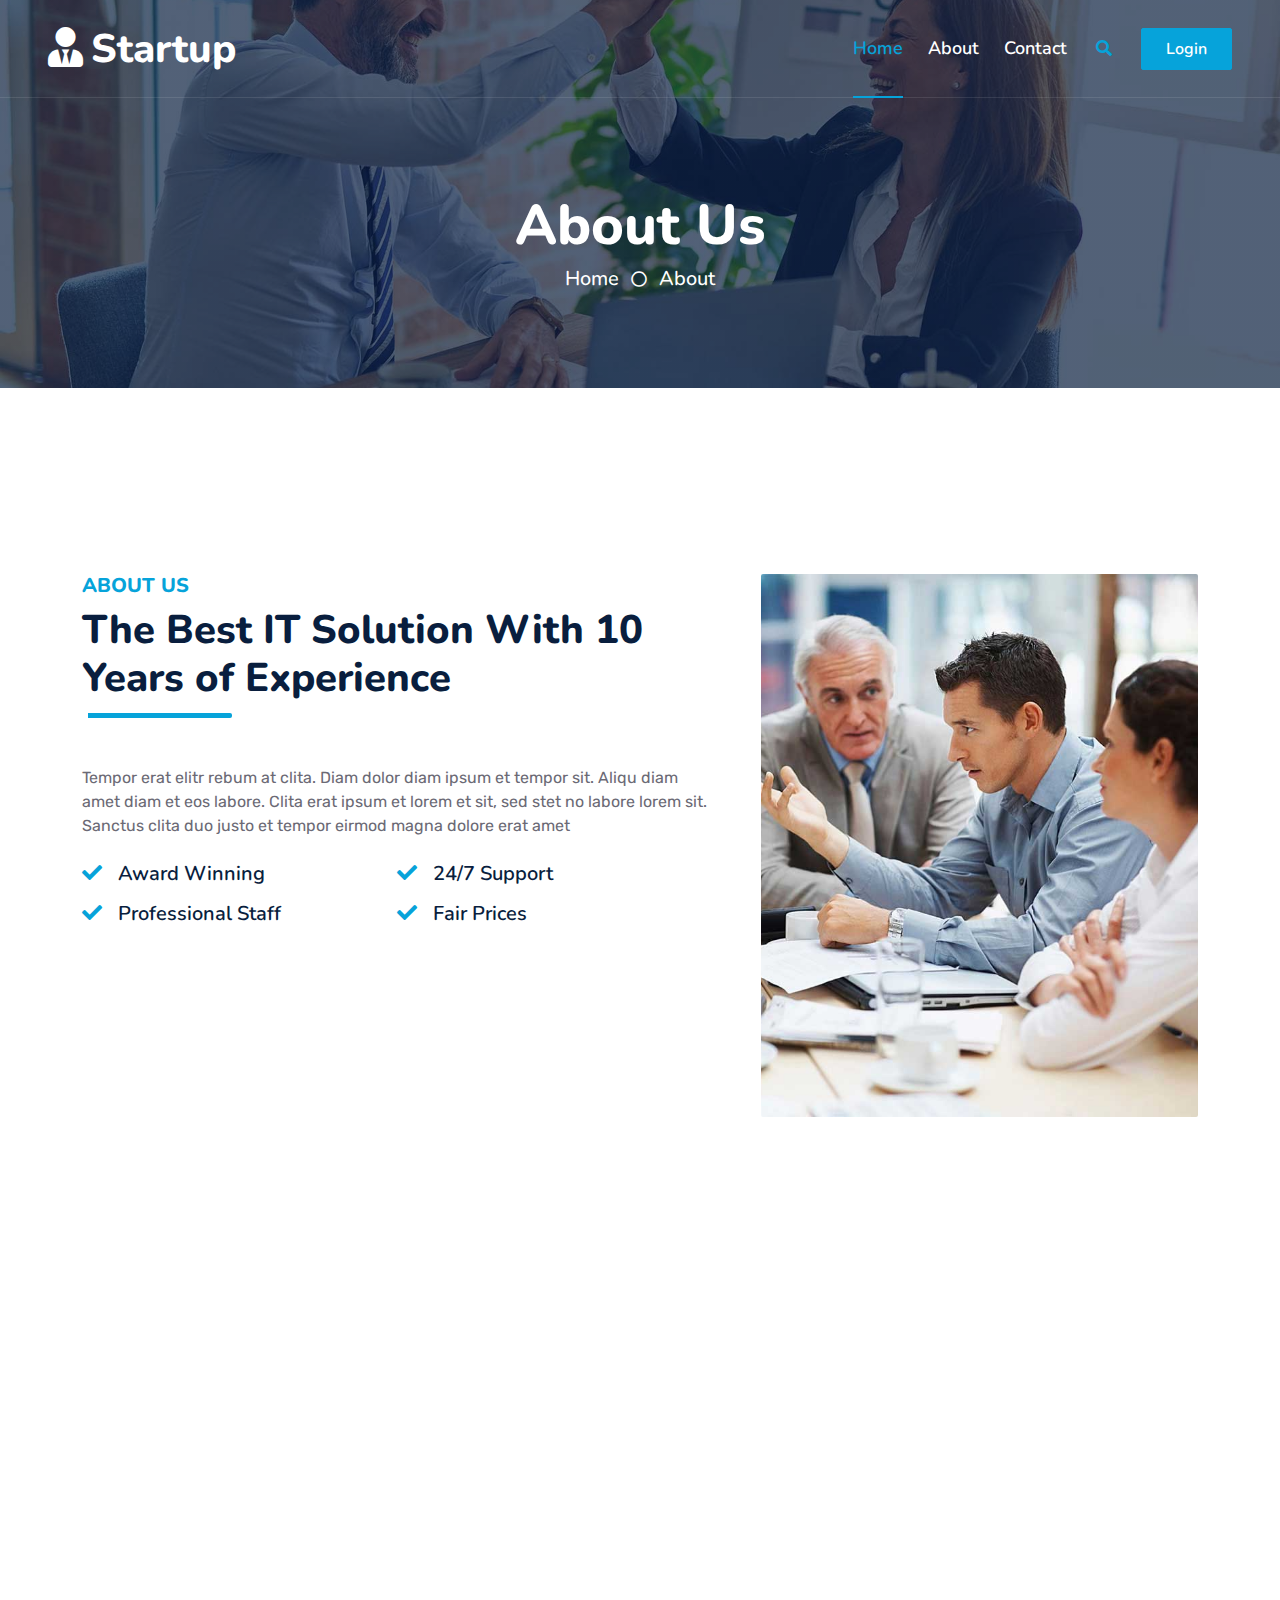
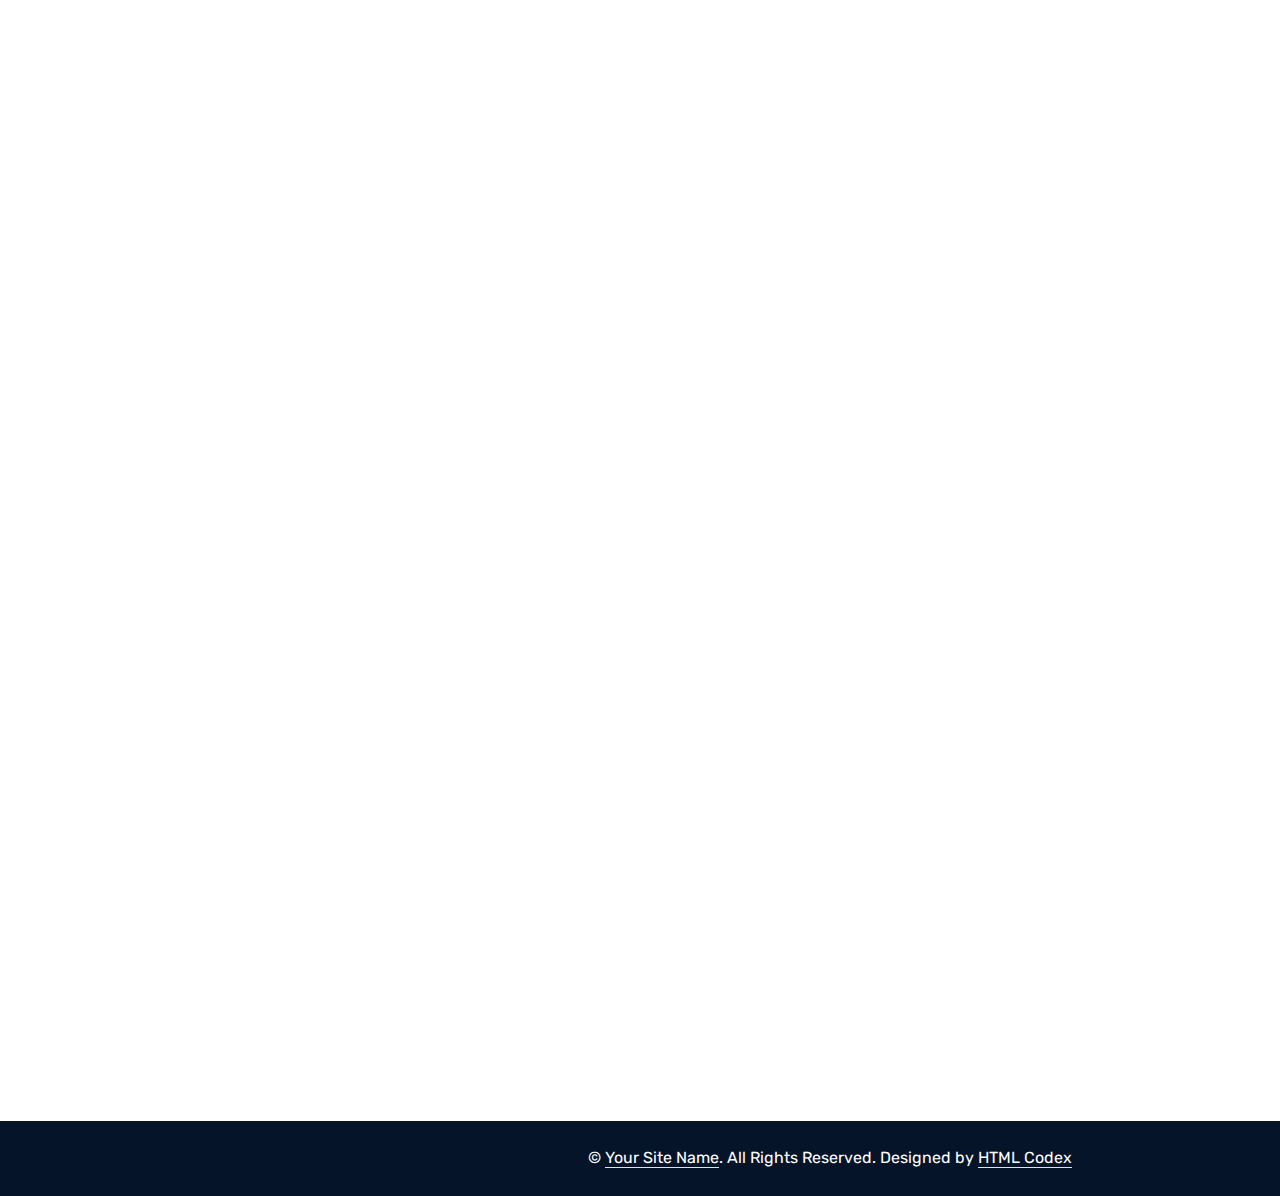
==== about.html @ fdba623f "Add files via upload" ====
<!DOCTYPE html>
<html lang="en">

<head>
    <meta charset="utf-8">
    <title>Startup - Startup Website Template</title>
    <meta content="width=device-width, initial-scale=1.0" name="viewport">
    <meta content="Free HTML Templates" name="keywords">
    <meta content="Free HTML Templates" name="description">

    <!-- Favicon -->
    <link href="img/favicon.ico" rel="icon">

    <!-- Google Web Fonts -->
    <link rel="preconnect" href="https://fonts.googleapis.com">
    <link rel="preconnect" href="https://fonts.gstatic.com" crossorigin>
    <link href="https://fonts.googleapis.com/css2?family=Nunito:wght@400;600;700;800&family=Rubik:wght@400;500;600;700&display=swap" rel="stylesheet">

    <!-- Icon Font Stylesheet -->
    <link href="https://cdnjs.cloudflare.com/ajax/libs/font-awesome/5.10.0/css/all.min.css" rel="stylesheet">
    <link href="https://cdn.jsdelivr.net/npm/bootstrap-icons@1.4.1/font/bootstrap-icons.css" rel="stylesheet">

    <!-- Libraries Stylesheet -->
    <link href="lib/owlcarousel/assets/owl.carousel.min.css" rel="stylesheet">
    <link href="lib/animate/animate.min.css" rel="stylesheet">

    <!-- Customized Bootstrap Stylesheet -->
    <link href="css/bootstrap.min.css" rel="stylesheet">

    <!-- Template Stylesheet -->
    <link href="css/style.css" rel="stylesheet">
</head>

<body>
    <!-- Spinner Start -->
    <div id="spinner" class="show bg-white position-fixed translate-middle w-100 vh-100 top-50 start-50 d-flex align-items-center justify-content-center">
        <div class="spinner"></div>
    </div>
    <!-- Spinner End -->


    <!-- Topbar Start -->

    <!-- Topbar End -->


    <!-- Navbar Start -->
    <div class="container-fluid position-relative p-0">
        <nav class="navbar navbar-expand-lg navbar-dark px-5 py-3 py-lg-0">
            <a href="index.html" class="navbar-brand p-0">
                <h1 class="m-0"><i class="fa fa-user-tie me-2"></i>Startup</h1>
            </a>
            <button class="navbar-toggler" type="button" data-bs-toggle="collapse" data-bs-target="#navbarCollapse">
                <span class="fa fa-bars"></span>
            </button>
            <div class="collapse navbar-collapse" id="navbarCollapse">
                <div class="navbar-nav ms-auto py-0">
                    <a href="index.html" class="nav-item nav-link active">Home</a>
                    <a href="about.html" class="nav-item nav-link">About</a>
                    <a href="contact.html" class="nav-item nav-link">Contact</a>
        
                </div>
                </div>
                <butaton type="button" class="btn text-primary ms-3" data-bs-toggle="modal" data-bs-target="#searchModal"><i class="fa fa-search"></i></butaton>
                <a href="login.html" class="btn btn-primary py-2 px-4 ms-3">Login</a>
            </div>
        </nav>

        <div class="container-fluid bg-primary py-5 bg-header" style="margin-bottom: 90px;">
            <div class="row py-5">
                <div class="col-12 pt-lg-5 mt-lg-5 text-center">
                    <h1 class="display-4 text-white animated zoomIn">About Us</h1>
                    <a href="" class="h5 text-white">Home</a>
                    <i class="far fa-circle text-white px-2"></i>
                    <a href="" class="h5 text-white">About</a>
                </div>
            </div>
        </div>
    </div>
    <!-- Navbar End -->


    <!-- Full Screen Search Start -->
    <div class="modal fade" id="searchModal" tabindex="-1">
        <div class="modal-dialog modal-fullscreen">
            <div class="modal-content" style="background: rgba(9, 30, 62, .7);">
                <div class="modal-header border-0">
                    <button type="button" class="btn bg-white btn-close" data-bs-dismiss="modal" aria-label="Close"></button>
                </div>
                <div class="modal-body d-flex align-items-center justify-content-center">
                    <div class="input-group" style="max-width: 600px;">
                        <input type="text" class="form-control bg-transparent border-primary p-3" placeholder="Type search keyword">
                        <button class="btn btn-primary px-4"><i class="bi bi-search"></i></button>
                    </div>
                </div>
            </div>
        </div>
    </div>
    <!-- Full Screen Search End -->


    <!-- About Start -->
    <div class="container-fluid py-5 wow fadeInUp" data-wow-delay="0.1s">
        <div class="container py-5">
            <div class="row g-5">
                <div class="col-lg-7">
                    <div class="section-title position-relative pb-3 mb-5">
                        <h5 class="fw-bold text-primary text-uppercase">About Us</h5>
                        <h1 class="mb-0">The Best IT Solution With 10 Years of Experience</h1>
                    </div>
                    <p class="mb-4">Tempor erat elitr rebum at clita. Diam dolor diam ipsum et tempor sit. Aliqu diam amet diam et eos labore. Clita erat ipsum et lorem et sit, sed stet no labore lorem sit. Sanctus clita duo justo et tempor eirmod magna dolore erat amet</p>
                    <div class="row g-0 mb-3">
                        <div class="col-sm-6 wow zoomIn" data-wow-delay="0.2s">
                            <h5 class="mb-3"><i class="fa fa-check text-primary me-3"></i>Award Winning</h5>
                            <h5 class="mb-3"><i class="fa fa-check text-primary me-3"></i>Professional Staff</h5>
                        </div>
                        <div class="col-sm-6 wow zoomIn" data-wow-delay="0.4s">
                            <h5 class="mb-3"><i class="fa fa-check text-primary me-3"></i>24/7 Support</h5>
                            <h5 class="mb-3"><i class="fa fa-check text-primary me-3"></i>Fair Prices</h5>
                        </div>
                    </div>
                    <div class="d-flex align-items-center mb-4 wow fadeIn" data-wow-delay="0.6s">
                        <div class="bg-primary d-flex align-items-center justify-content-center rounded" style="width: 60px; height: 60px;">
                            <i class="fa fa-phone-alt text-white"></i>
                        </div>
                        <div class="ps-4">
                            <h5 class="mb-2">Call to ask any question</h5>
                            <h4 class="text-primary mb-0">+012 345 6789</h4>
                        </div>
                    </div>
                    <a href="quote.html" class="btn btn-primary py-3 px-5 mt-3 wow zoomIn" data-wow-delay="0.9s">Request A Quote</a>
                </div>
                <div class="col-lg-5" style="min-height: 500px;">
                    <div class="position-relative h-100">
                        <img class="position-absolute w-100 h-100 rounded wow zoomIn" data-wow-delay="0.9s" src="img/about.jpg" style="object-fit: cover;">
                    </div>
                </div>
            </div>
        </div>
    </div>
    <!-- About End -->


    <!-- Team Start -->
    <div class="container-fluid py-5 wow fadeInUp" data-wow-delay="0.1s">
        <div class="container py-5">
            <div class="section-title text-center position-relative pb-3 mb-5 mx-auto" style="max-width: 600px;">
                <h5 class="fw-bold text-primary text-uppercase">Team Members</h5>
                <h1 class="mb-0">Professional Stuffs Ready to Help Your Business</h1>
            </div>
            <div class="row g-5">
                <div class="col-lg-4 wow slideInUp" data-wow-delay="0.3s">
                    <div class="team-item bg-light rounded overflow-hidden">
                        <div class="team-img position-relative overflow-hidden">
                            <img class="img-fluid w-100" src="img/team-1.jpg" alt="">
                            <div class="team-social">
                                <a class="btn btn-lg btn-primary btn-lg-square rounded" href=""><i class="fab fa-twitter fw-normal"></i></a>
                                <a class="btn btn-lg btn-primary btn-lg-square rounded" href=""><i class="fab fa-facebook-f fw-normal"></i></a>
                                <a class="btn btn-lg btn-primary btn-lg-square rounded" href=""><i class="fab fa-instagram fw-normal"></i></a>
                                <a class="btn btn-lg btn-primary btn-lg-square rounded" href=""><i class="fab fa-linkedin-in fw-normal"></i></a>
                            </div>
                        </div>
                        <div class="text-center py-4">
                            <h4 class="text-primary">Full Name</h4>
                            <p class="text-uppercase m-0">Designation</p>
                        </div>
                    </div>
                </div>
                <div class="col-lg-4 wow slideInUp" data-wow-delay="0.6s">
                    <div class="team-item bg-light rounded overflow-hidden">
                        <div class="team-img position-relative overflow-hidden">
                            <img class="img-fluid w-100" src="img/team-2.jpg" alt="">
                            <div class="team-social">
                                <a class="btn btn-lg btn-primary btn-lg-square rounded" href=""><i class="fab fa-twitter fw-normal"></i></a>
                                <a class="btn btn-lg btn-primary btn-lg-square rounded" href=""><i class="fab fa-facebook-f fw-normal"></i></a>
                                <a class="btn btn-lg btn-primary btn-lg-square rounded" href=""><i class="fab fa-instagram fw-normal"></i></a>
                                <a class="btn btn-lg btn-primary btn-lg-square rounded" href=""><i class="fab fa-linkedin-in fw-normal"></i></a>
                            </div>
                        </div>
                        <div class="text-center py-4">
                            <h4 class="text-primary">Full Name</h4>
                            <p class="text-uppercase m-0">Designation</p>
                        </div>
                    </div>
                </div>
                <div class="col-lg-4 wow slideInUp" data-wow-delay="0.9s">
                    <div class="team-item bg-light rounded overflow-hidden">
                        <div class="team-img position-relative overflow-hidden">
                            <img class="img-fluid w-100" src="img/team-3.jpg" alt="">
                            <div class="team-social">
                                <a class="btn btn-lg btn-primary btn-lg-square rounded" href=""><i class="fab fa-twitter fw-normal"></i></a>
                                <a class="btn btn-lg btn-primary btn-lg-square rounded" href=""><i class="fab fa-facebook-f fw-normal"></i></a>
                                <a class="btn btn-lg btn-primary btn-lg-square rounded" href=""><i class="fab fa-instagram fw-normal"></i></a>
                                <a class="btn btn-lg btn-primary btn-lg-square rounded" href=""><i class="fab fa-linkedin-in fw-normal"></i></a>
                            </div>
                        </div>
                        <div class="text-center py-4">
                            <h4 class="text-primary">Full Name</h4>
                            <p class="text-uppercase m-0">Designation</p>
                        </div>
                    </div>
                </div>
            </div>
        </div>
    </div>
    <!-- Team End -->


    <!-- Vendor Start -->
    <div class="container-fluid py-5 wow fadeInUp" data-wow-delay="0.1s">
        <div class="container py-5 mb-5">
            <div class="bg-white">
                <div class="owl-carousel vendor-carousel">
                    <img src="img/vendor-1.jpg" alt="">
                    <img src="img/vendor-2.jpg" alt="">
                    <img src="img/vendor-3.jpg" alt="">
                    <img src="img/vendor-4.jpg" alt="">
                    <img src="img/vendor-5.jpg" alt="">
                    <img src="img/vendor-6.jpg" alt="">
                    <img src="img/vendor-7.jpg" alt="">
                    <img src="img/vendor-8.jpg" alt="">
                    <img src="img/vendor-9.jpg" alt="">
                </div>
            </div>
        </div>
    </div>
    <!-- Vendor End -->
    

    <!-- Footer Start -->
    <div class="container-fluid bg-dark text-light mt-5 wow fadeInUp" data-wow-delay="0.1s">
        <div class="container">
            <div class="row gx-5">
                <div class="col-lg-4 col-md-6 footer-about">
                    <div class="d-flex flex-column align-items-center justify-content-center text-center h-100 bg-primary p-4">
                        <a href="index.html" class="navbar-brand">
                            <h1 class="m-0 text-white"><i class="fa fa-user-tie me-2"></i>Startup</h1>
                        </a>
                        <p class="mt-3 mb-4">Lorem diam sit erat dolor elitr et, diam lorem justo amet clita stet eos sit. Elitr dolor duo lorem, elitr clita ipsum sea. Diam amet erat lorem stet eos. Diam amet et kasd eos duo.</p>
                        <form action="">
                            <div class="input-group">
                                <input type="text" class="form-control border-white p-3" placeholder="Your Email">
                                <button class="btn btn-dark">Sign Up</button>
                            </div>
                        </form>
                    </div>
                </div>
                <div class="col-lg-8 col-md-6">
                    <div class="row gx-5">
                        <div class="col-lg-4 col-md-12 pt-5 mb-5">
                            <div class="section-title section-title-sm position-relative pb-3 mb-4">
                                <h3 class="text-light mb-0">Get In Touch</h3>
                            </div>
                            <div class="d-flex mb-2">
                                <i class="bi bi-geo-alt text-primary me-2"></i>
                                <p class="mb-0">123 Street, New York, USA</p>
                            </div>
                            <div class="d-flex mb-2">
                                <i class="bi bi-envelope-open text-primary me-2"></i>
                                <p class="mb-0">info@example.com</p>
                            </div>
                            <div class="d-flex mb-2">
                                <i class="bi bi-telephone text-primary me-2"></i>
                                <p class="mb-0">+012 345 67890</p>
                            </div>
                            <div class="d-flex mt-4">
                                <a class="btn btn-primary btn-square me-2" href="#"><i class="fab fa-twitter fw-normal"></i></a>
                                <a class="btn btn-primary btn-square me-2" href="#"><i class="fab fa-facebook-f fw-normal"></i></a>
                                <a class="btn btn-primary btn-square me-2" href="#"><i class="fab fa-linkedin-in fw-normal"></i></a>
                                <a class="btn btn-primary btn-square" href="#"><i class="fab fa-instagram fw-normal"></i></a>
                            </div>
                        </div>
                        <div class="col-lg-4 col-md-12 pt-0 pt-lg-5 mb-5">
                            <div class="section-title section-title-sm position-relative pb-3 mb-4">
                                <h3 class="text-light mb-0">Quick Links</h3>
                            </div>
                            <div class="link-animated d-flex flex-column justify-content-start">
                                <a class="text-light mb-2" href="#"><i class="bi bi-arrow-right text-primary me-2"></i>Home</a>
                                <a class="text-light mb-2" href="#"><i class="bi bi-arrow-right text-primary me-2"></i>About Us</a>
                                <a class="text-light mb-2" href="#"><i class="bi bi-arrow-right text-primary me-2"></i>Our Services</a>
                                <a class="text-light mb-2" href="#"><i class="bi bi-arrow-right text-primary me-2"></i>Meet The Team</a>
                                <a class="text-light mb-2" href="#"><i class="bi bi-arrow-right text-primary me-2"></i>Latest Blog</a>
                                <a class="text-light" href="#"><i class="bi bi-arrow-right text-primary me-2"></i>Contact Us</a>
                            </div>
                        </div>
                        <div class="col-lg-4 col-md-12 pt-0 pt-lg-5 mb-5">
                            <div class="section-title section-title-sm position-relative pb-3 mb-4">
                                <h3 class="text-light mb-0">Popular Links</h3>
                            </div>
                            <div class="link-animated d-flex flex-column justify-content-start">
                                <a class="text-light mb-2" href="#"><i class="bi bi-arrow-right text-primary me-2"></i>Home</a>
                                <a class="text-light mb-2" href="#"><i class="bi bi-arrow-right text-primary me-2"></i>About Us</a>
                                <a class="text-light mb-2" href="#"><i class="bi bi-arrow-right text-primary me-2"></i>Our Services</a>
                                <a class="text-light mb-2" href="#"><i class="bi bi-arrow-right text-primary me-2"></i>Meet The Team</a>
                                <a class="text-light mb-2" href="#"><i class="bi bi-arrow-right text-primary me-2"></i>Latest Blog</a>
                                <a class="text-light" href="#"><i class="bi bi-arrow-right text-primary me-2"></i>Contact Us</a>
                            </div>
                        </div>
                    </div>
                </div>
            </div>
        </div>
    </div>
    <div class="container-fluid text-white" style="background: #061429;">
        <div class="container text-center">
            <div class="row justify-content-end">
                <div class="col-lg-8 col-md-6">
                    <div class="d-flex align-items-center justify-content-center" style="height: 75px;">
                        <p class="mb-0">&copy; <a class="text-white border-bottom" href="#">Your Site Name</a>. All Rights Reserved. 
						
						<!--/*** This template is free as long as you keep the footer author’s credit link/attribution link/backlink. If you'd like to use the template without the footer author’s credit link/attribution link/backlink, you can purchase the Credit Removal License from "https://htmlcodex.com/credit-removal". Thank you for your support. ***/-->
						Designed by <a class="text-white border-bottom" href="https://htmlcodex.com">HTML Codex</a></p>
                    </div>
                </div>
            </div>
        </div>
    </div>
    <!-- Footer End -->


    <!-- Back to Top -->
    <a href="#" class="btn btn-lg btn-primary btn-lg-square rounded back-to-top"><i class="bi bi-arrow-up"></i></a>


    <!-- JavaScript Libraries -->
    <script src="https://code.jquery.com/jquery-3.4.1.min.js"></script>
    <script src="https://cdn.jsdelivr.net/npm/bootstrap@5.0.0/dist/js/bootstrap.bundle.min.js"></script>
    <script src="lib/wow/wow.min.js"></script>
    <script src="lib/easing/easing.min.js"></script>
    <script src="lib/waypoints/waypoints.min.js"></script>
    <script src="lib/counterup/counterup.min.js"></script>
    <script src="lib/owlcarousel/owl.carousel.min.js"></script>

    <!-- Template Javascript -->
    <script src="js/main.js"></script>
</body>

</html>
---- css/style.css ----
/********** Template CSS **********/
:root {
    --primary: #06A3DA;
    --secondary: #34AD54;
    --light: #EEF9FF;
    --dark: #091E3E;
}


/*** Spinner ***/
.spinner {
    width: 40px;
    height: 40px;
    background: var(--primary);
    margin: 100px auto;
    -webkit-animation: sk-rotateplane 1.2s infinite ease-in-out;
    animation: sk-rotateplane 1.2s infinite ease-in-out;
}

@-webkit-keyframes sk-rotateplane {
    0% {
        -webkit-transform: perspective(120px)
    }
    50% {
        -webkit-transform: perspective(120px) rotateY(180deg)
    }
    100% {
        -webkit-transform: perspective(120px) rotateY(180deg) rotateX(180deg)
    }
}

@keyframes sk-rotateplane {
    0% {
        transform: perspective(120px) rotateX(0deg) rotateY(0deg);
        -webkit-transform: perspective(120px) rotateX(0deg) rotateY(0deg)
    }
    50% {
        transform: perspective(120px) rotateX(-180.1deg) rotateY(0deg);
        -webkit-transform: perspective(120px) rotateX(-180.1deg) rotateY(0deg)
    }
    100% {
        transform: perspective(120px) rotateX(-180deg) rotateY(-179.9deg);
        -webkit-transform: perspective(120px) rotateX(-180deg) rotateY(-179.9deg);
    }
}

#spinner {
    opacity: 0;
    visibility: hidden;
    transition: opacity .5s ease-out, visibility 0s linear .5s;
    z-index: 99999;
}

#spinner.show {
    transition: opacity .5s ease-out, visibility 0s linear 0s;
    visibility: visible;
    opacity: 1;
}


/*** Heading ***/
h1,
h2,
.fw-bold {
    font-weight: 800 !important;
}

h3,
h4,
.fw-semi-bold {
    font-weight: 700 !important;
}

h5,
h6,
.fw-medium {
    font-weight: 600 !important;
}


/*** Button ***/
.btn {
    font-family: 'Nunito', sans-serif;
    font-weight: 600;
    transition: .5s;
}

.btn-primary,
.btn-secondary {
    color: #FFFFFF;
    box-shadow: inset 0 0 0 50px transparent;
}

.btn-primary:hover {
    box-shadow: inset 0 0 0 0 var(--primary);
}

.btn-secondary:hover {
    box-shadow: inset 0 0 0 0 var(--secondary);
}

.btn-square {
    width: 36px;
    height: 36px;
}

.btn-sm-square {
    width: 30px;
    height: 30px;
}

.btn-lg-square {
    width: 48px;
    height: 48px;
}

.btn-square,
.btn-sm-square,
.btn-lg-square {
    padding-left: 0;
    padding-right: 0;
    text-align: center;
}


/*** Navbar ***/
.navbar-dark .navbar-nav .nav-link {
    font-family: 'Nunito', sans-serif;
    position: relative;
    margin-left: 25px;
    padding: 35px 0;
    color: #FFFFFF;
    font-size: 18px;
    font-weight: 600;
    outline: none;
    transition: .5s;
}

.sticky-top.navbar-dark .navbar-nav .nav-link {
    padding: 20px 0;
    color: var(--dark);
}

.navbar-dark .navbar-nav .nav-link:hover,
.navbar-dark .navbar-nav .nav-link.active {
    color: var(--primary);
}

.navbar-dark .navbar-brand h1 {
    color: #FFFFFF;
}

.navbar-dark .navbar-toggler {
    color: var(--primary) !important;
    border-color: var(--primary) !important;
}

@media (max-width: 991.98px) {
    .sticky-top.navbar-dark {
        position: relative;
        background: #FFFFFF;
    }

    .navbar-dark .navbar-nav .nav-link,
    .navbar-dark .navbar-nav .nav-link.show,
    .sticky-top.navbar-dark .navbar-nav .nav-link {
        padding: 10px 0;
        color: var(--dark);
    }

    .navbar-dark .navbar-brand h1 {
        color: var(--primary);
    }
}

@media (min-width: 992px) {
    .navbar-dark {
        position: absolute;
        width: 100%;
        top: 0;
        left: 0;
        border-bottom: 1px solid rgba(256, 256, 256, .1);
        z-index: 999;
    }
    
    .sticky-top.navbar-dark {
        position: fixed;
        background: #FFFFFF;
    }

    .navbar-dark .navbar-nav .nav-link::before {
        position: absolute;
        content: "";
        width: 0;
        height: 2px;
        bottom: -1px;
        left: 50%;
        background: var(--primary);
        transition: .5s;
    }

    .navbar-dark .navbar-nav .nav-link:hover::before,
    .navbar-dark .navbar-nav .nav-link.active::before {
        width: 100%;
        left: 0;
    }

    .navbar-dark .navbar-nav .nav-link.nav-contact::before {
        display: none;
    }

    .sticky-top.navbar-dark .navbar-brand h1 {
        color: var(--primary);
    }
}


/*** Carousel ***/
.carousel-caption {
    top: 0;
    left: 0;
    right: 0;
    bottom: 0;
    background: rgba(9, 30, 62, .7);
    z-index: 1;
}

@media (max-width: 576px) {
    .carousel-caption h5 {
        font-size: 14px;
        font-weight: 500 !important;
    }

    .carousel-caption h1 {
        font-size: 30px;
        font-weight: 600 !important;
    }
}

.carousel-control-prev,
.carousel-control-next {
    width: 10%;
}

.carousel-control-prev-icon,
.carousel-control-next-icon {
    width: 3rem;
    height: 3rem;
}


/*** Section Title ***/
.section-title::before {
    position: absolute;
    content: "";
    width: 150px;
    height: 5px;
    left: 0;
    bottom: 0;
    background: var(--primary);
    border-radius: 2px;
}

.section-title.text-center::before {
    left: 50%;
    margin-left: -75px;
}

.section-title.section-title-sm::before {
    width: 90px;
    height: 3px;
}

.section-title::after {
    position: absolute;
    content: "";
    width: 6px;
    height: 5px;
    bottom: 0px;
    background: #FFFFFF;
    -webkit-animation: section-title-run 5s infinite linear;
    animation: section-title-run 5s infinite linear;
}

.section-title.section-title-sm::after {
    width: 4px;
    height: 3px;
}

.section-title.text-center::after {
    -webkit-animation: section-title-run-center 5s infinite linear;
    animation: section-title-run-center 5s infinite linear;
}

.section-title.section-title-sm::after {
    -webkit-animation: section-title-run-sm 5s infinite linear;
    animation: section-title-run-sm 5s infinite linear;
}

@-webkit-keyframes section-title-run {
    0% {left: 0; } 50% { left : 145px; } 100% { left: 0; }
}

@-webkit-keyframes section-title-run-center {
    0% { left: 50%; margin-left: -75px; } 50% { left : 50%; margin-left: 45px; } 100% { left: 50%; margin-left: -75px; }
}

@-webkit-keyframes section-title-run-sm {
    0% {left: 0; } 50% { left : 85px; } 100% { left: 0; }
}


/*** Service ***/
.service-item {
    position: relative;
    height: 300px;
    padding: 0 30px;
    transition: .5s;
}

.service-item .service-icon {
    margin-bottom: 30px;
    width: 60px;
    height: 60px;
    display: flex;
    align-items: center;
    justify-content: center;
    background: var(--primary);
    border-radius: 2px;
    transform: rotate(-45deg);
}

.service-item .service-icon i {
    transform: rotate(45deg);
}

.service-item a.btn {
    position: absolute;
    width: 60px;
    bottom: -48px;
    left: 50%;
    margin-left: -30px;
    opacity: 0;
}

.service-item:hover a.btn {
    bottom: -24px;
    opacity: 1;
}


/*** Testimonial ***/
.testimonial-carousel .owl-dots {
    margin-top: 15px;
    display: flex;
    align-items: flex-end;
    justify-content: center;
}

.testimonial-carousel .owl-dot {
    position: relative;
    display: inline-block;
    margin: 0 5px;
    width: 15px;
    height: 15px;
    background: #DDDDDD;
    border-radius: 2px;
    transition: .5s;
}

.testimonial-carousel .owl-dot.active {
    width: 30px;
    background: var(--primary);
}

.testimonial-carousel .owl-item.center {
    position: relative;
    z-index: 1;
}

.testimonial-carousel .owl-item .testimonial-item {
    transition: .5s;
}

.testimonial-carousel .owl-item.center .testimonial-item {
    background: #FFFFFF !important;
    box-shadow: 0 0 30px #DDDDDD;
}


/*** Team ***/
.team-item {
    transition: .5s;
}

.team-social {
    position: absolute;
    width: 100%;
    height: 100%;
    top: 0;
    left: 0;
    display: flex;
    align-items: center;
    justify-content: center;
    transition: .5s;
}

.team-social a.btn {
    position: relative;
    margin: 0 3px;
    margin-top: 100px;
    opacity: 0;
}

.team-item:hover {
    box-shadow: 0 0 30px #DDDDDD;
}

.team-item:hover .team-social {
    background: rgba(9, 30, 62, .7);
}

.team-item:hover .team-social a.btn:first-child {
    opacity: 1;
    margin-top: 0;
    transition: .3s 0s;
}

.team-item:hover .team-social a.btn:nth-child(2) {
    opacity: 1;
    margin-top: 0;
    transition: .3s .05s;
}

.team-item:hover .team-social a.btn:nth-child(3) {
    opacity: 1;
    margin-top: 0;
    transition: .3s .1s;
}

.team-item:hover .team-social a.btn:nth-child(4) {
    opacity: 1;
    margin-top: 0;
    transition: .3s .15s;
}

.team-item .team-img img,
.blog-item .blog-img img  {
    transition: .5s;
}

.team-item:hover .team-img img,
.blog-item:hover .blog-img img {
    transform: scale(1.15);
}


/*** Miscellaneous ***/
@media (min-width: 991.98px) {
    .facts {
        position: relative;
        margin-top: -75px;
        z-index: 1;
    }
}

.back-to-top {
    position: fixed;
    display: none;
    right: 45px;
    bottom: 45px;
    z-index: 99;
}

.bg-header {
    background: linear-gradient(rgba(9, 30, 62, .7), rgba(9, 30, 62, .7)), url(../img/carousel-1.jpg) center center no-repeat;
    background-size: cover;
}

.link-animated a {
    transition: .5s;
}

.link-animated a:hover {
    padding-left: 10px;
}

@media (min-width: 767.98px) {
    .footer-about {
        margin-bottom: -75px;
    }
}
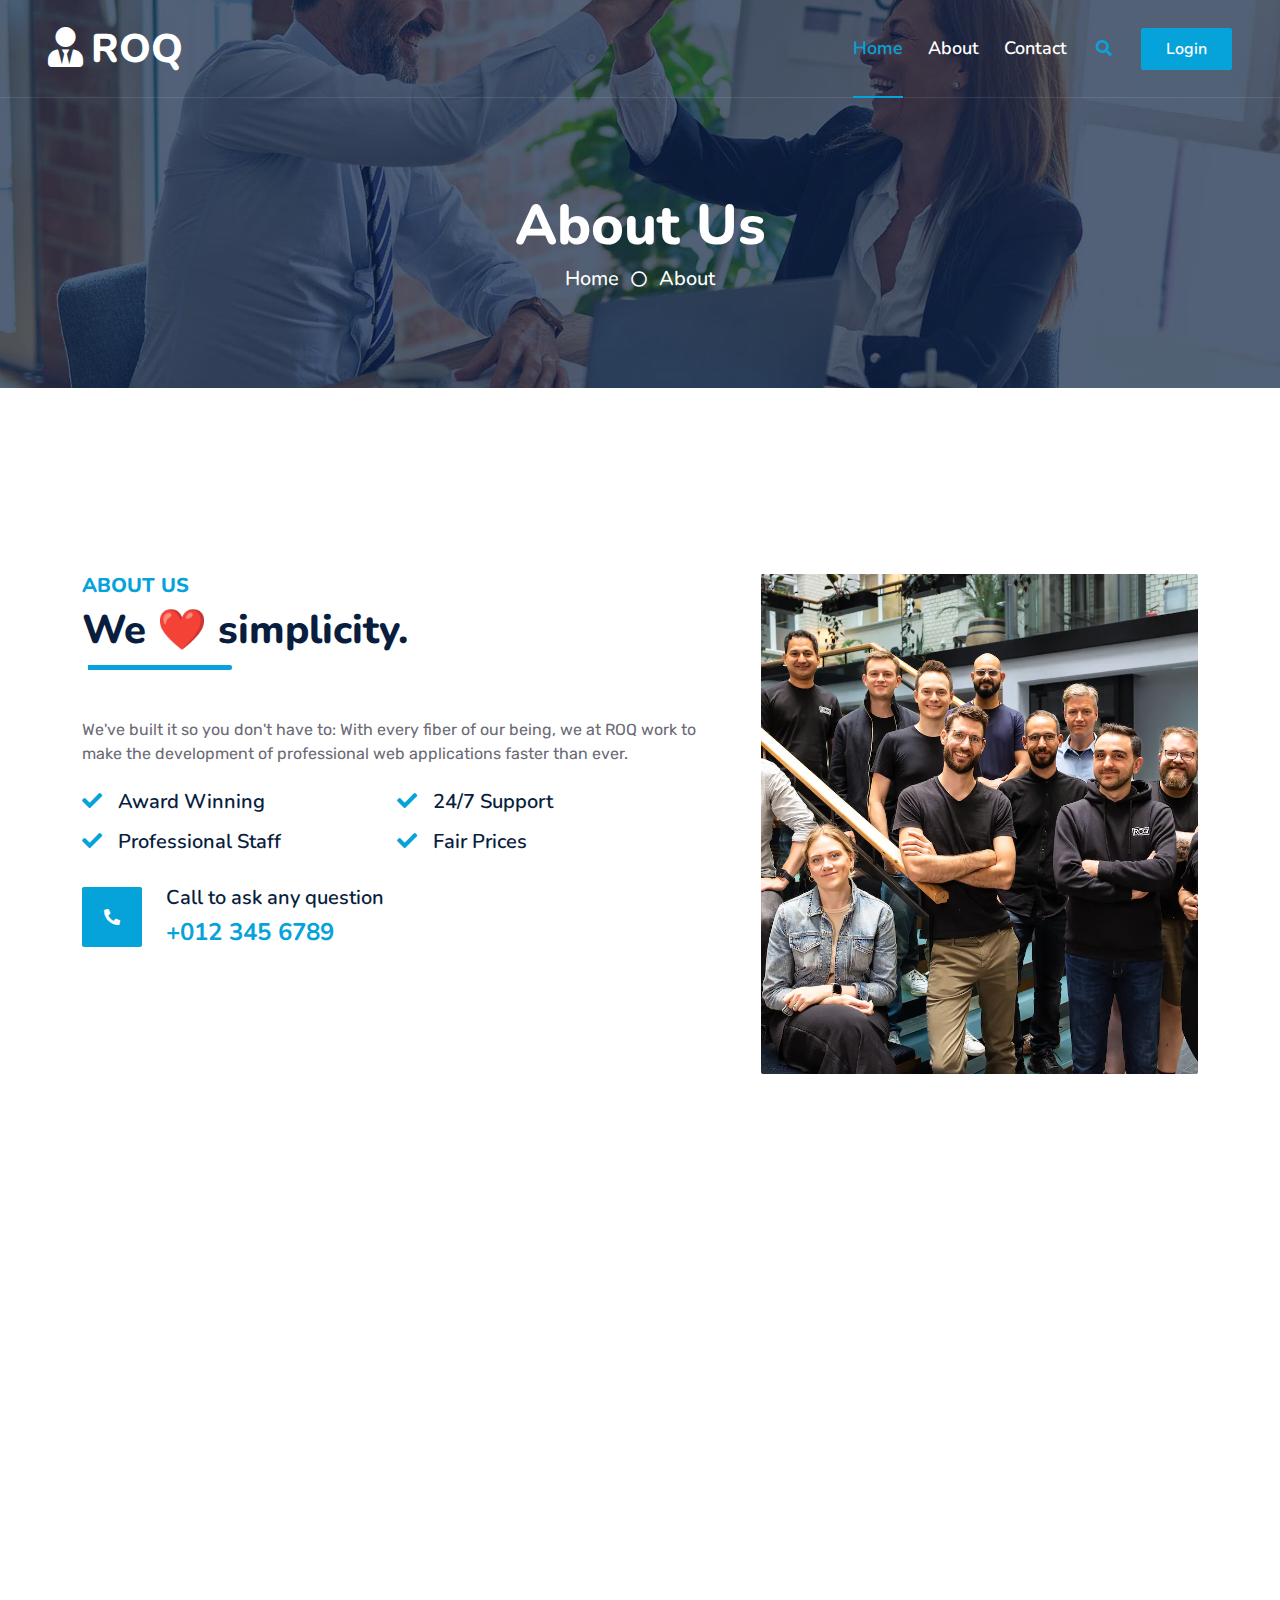
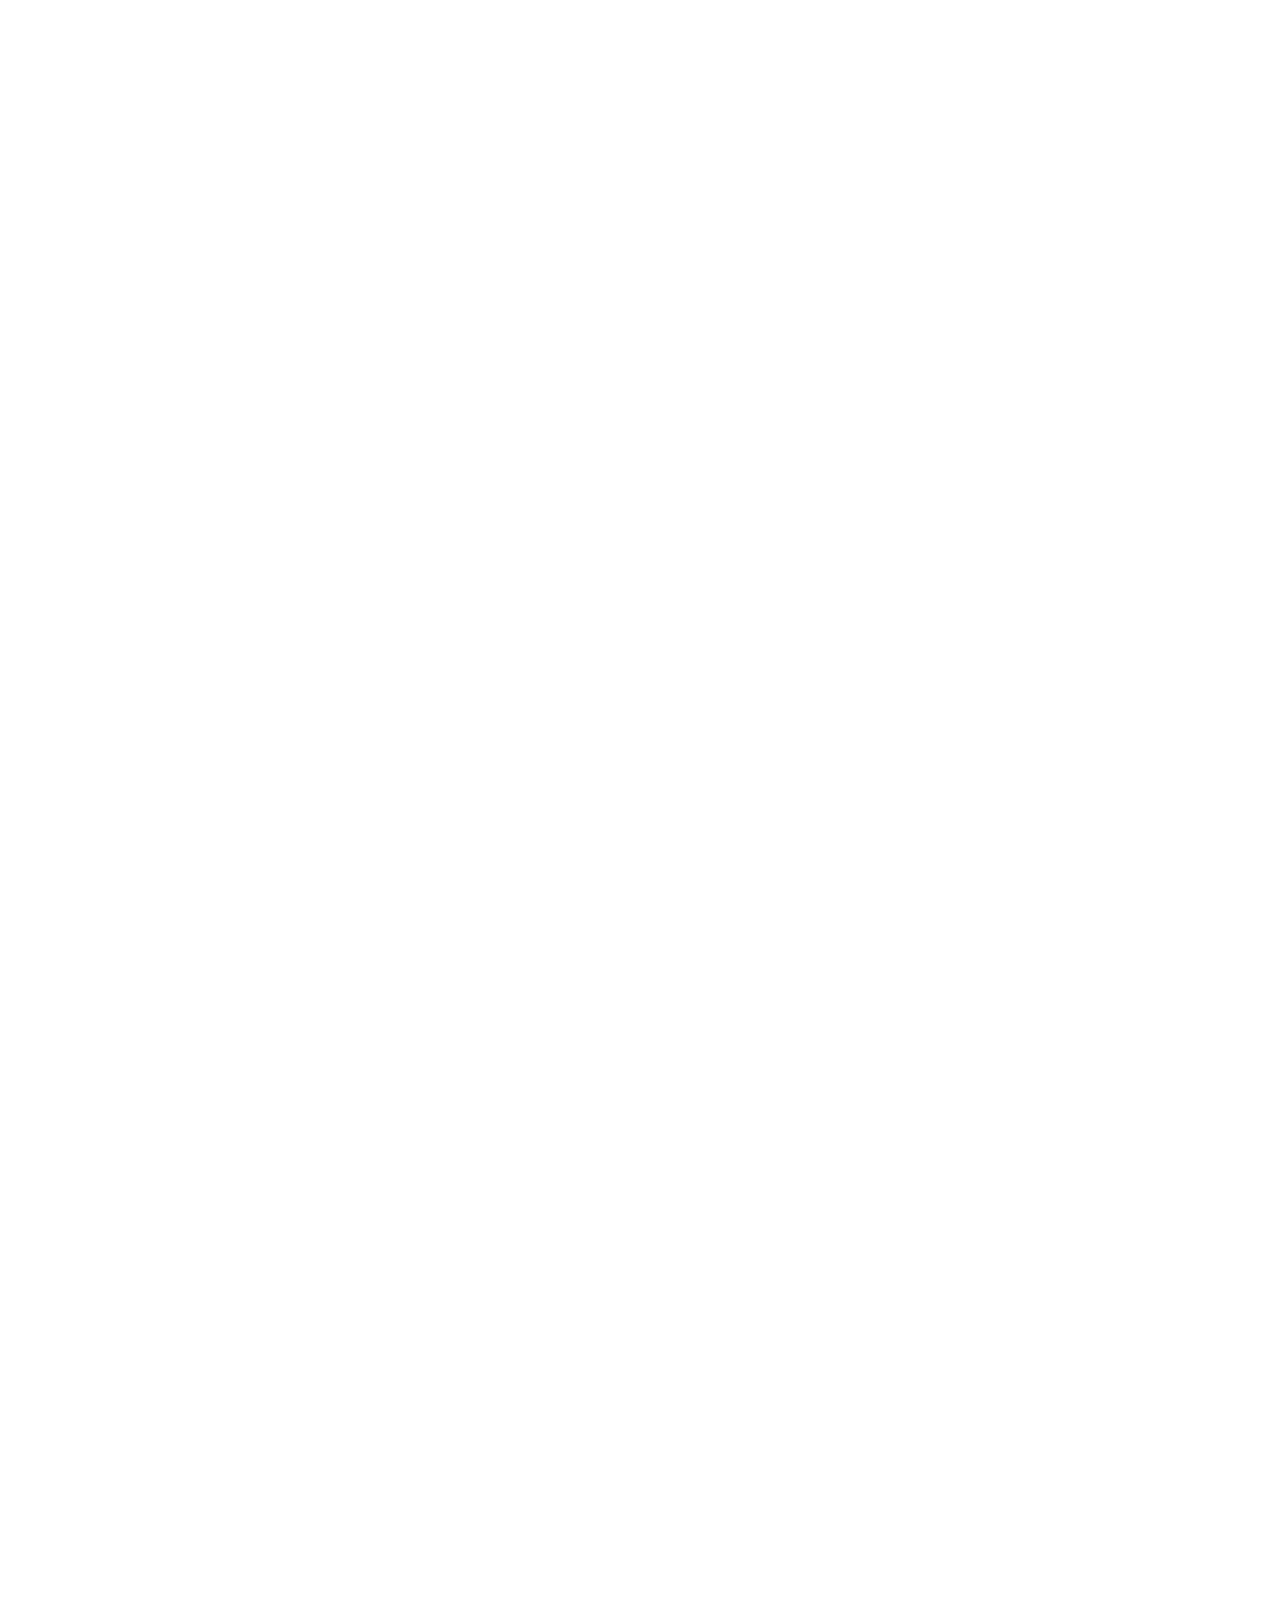
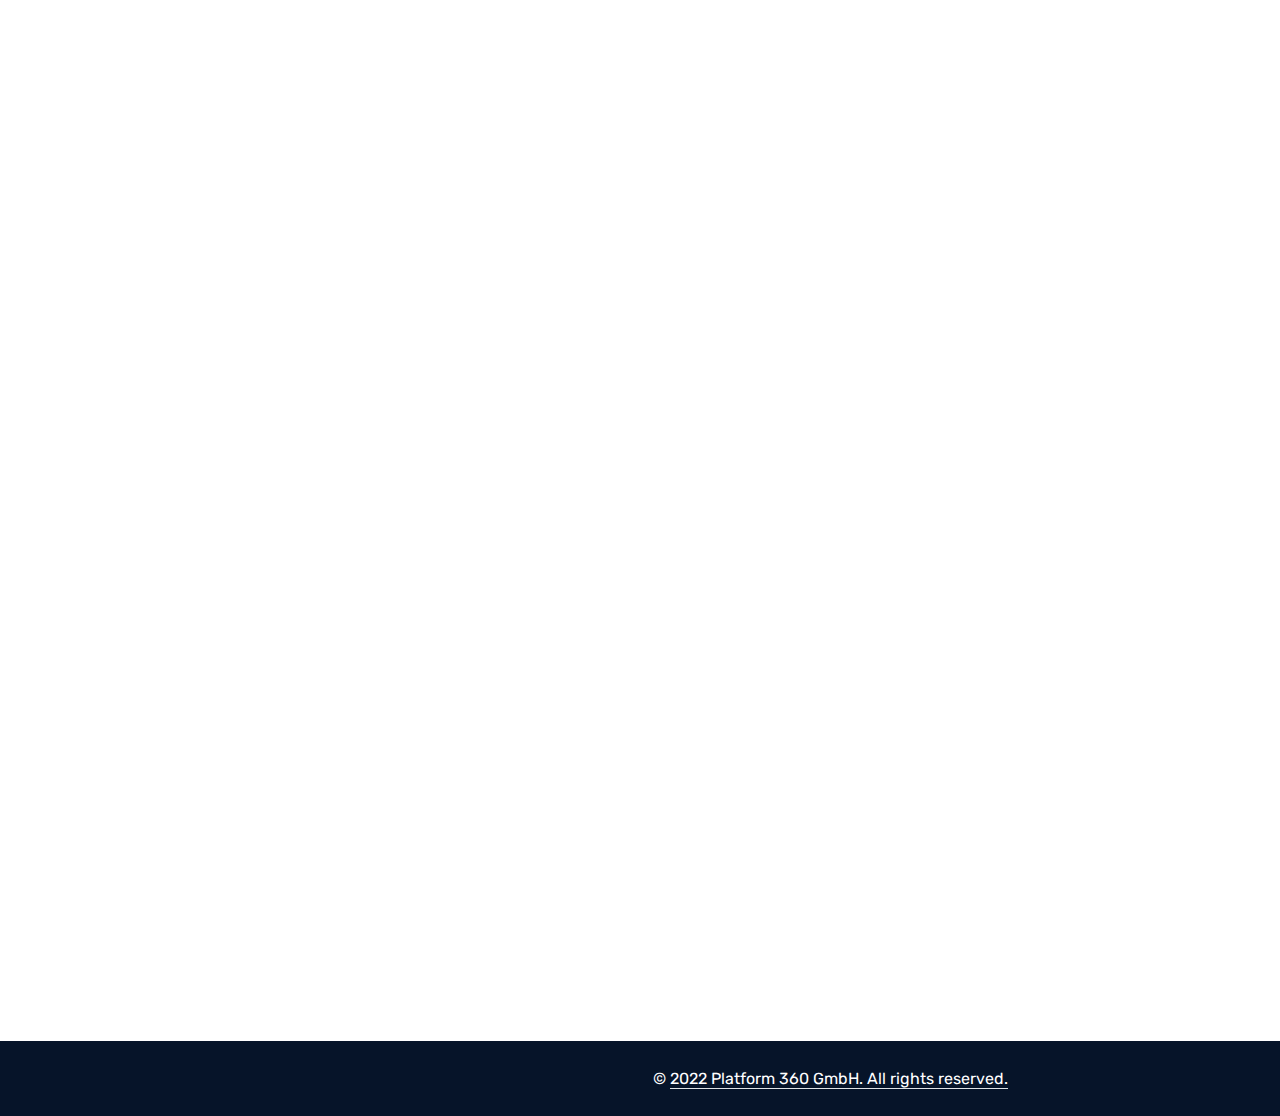
==== commit e0398d8c: "feat: New site" ====
--- a/about.html
+++ b/about.html
@@ -3,7 +3,7 @@
 
 <head>
     <meta charset="utf-8">
-    <title>Startup - Startup Website Template</title>
+    <title>ROQ</title>
     <meta content="width=device-width, initial-scale=1.0" name="viewport">
     <meta content="Free HTML Templates" name="keywords">
     <meta content="Free HTML Templates" name="description">
@@ -48,7 +48,7 @@
     <div class="container-fluid position-relative p-0">
         <nav class="navbar navbar-expand-lg navbar-dark px-5 py-3 py-lg-0">
             <a href="index.html" class="navbar-brand p-0">
-                <h1 class="m-0"><i class="fa fa-user-tie me-2"></i>Startup</h1>
+                <h1 class="m-0"><i class="fa fa-user-tie me-2"></i>ROQ</h1>
             </a>
             <button class="navbar-toggler" type="button" data-bs-toggle="collapse" data-bs-target="#navbarCollapse">
                 <span class="fa fa-bars"></span>
@@ -106,9 +106,9 @@
                 <div class="col-lg-7">
                     <div class="section-title position-relative pb-3 mb-5">
                         <h5 class="fw-bold text-primary text-uppercase">About Us</h5>
-                        <h1 class="mb-0">The Best IT Solution With 10 Years of Experience</h1>
-                    </div>
-                    <p class="mb-4">Tempor erat elitr rebum at clita. Diam dolor diam ipsum et tempor sit. Aliqu diam amet diam et eos labore. Clita erat ipsum et lorem et sit, sed stet no labore lorem sit. Sanctus clita duo justo et tempor eirmod magna dolore erat amet</p>
+                        <h1 class="mb-0">We ❤️ simplicity.</h1>
+                    </div>
+                    <p class="mb-4">We've built it so you don't have to: With every fiber of our being, we at ROQ work to make the development of professional web applications faster than ever.</p>
                     <div class="row g-0 mb-3">
                         <div class="col-sm-6 wow zoomIn" data-wow-delay="0.2s">
                             <h5 class="mb-3"><i class="fa fa-check text-primary me-3"></i>Award Winning</h5>
@@ -128,31 +128,56 @@
                             <h4 class="text-primary mb-0">+012 345 6789</h4>
                         </div>
                     </div>
-                    <a href="quote.html" class="btn btn-primary py-3 px-5 mt-3 wow zoomIn" data-wow-delay="0.9s">Request A Quote</a>
+                    <a href="#" class="btn btn-primary py-3 px-5 mt-3 wow zoomIn" data-wow-delay="0.9s">Request A Quote</a>
                 </div>
                 <div class="col-lg-5" style="min-height: 500px;">
                     <div class="position-relative h-100">
-                        <img class="position-absolute w-100 h-100 rounded wow zoomIn" data-wow-delay="0.9s" src="img/about.jpg" style="object-fit: cover;">
+                        <img class="position-absolute w-100 h-100 rounded wow zoomIn" data-wow-delay="0.9s" src="img/abtimg1.webp" style="object-fit: cover;">
                     </div>
                 </div>
             </div>
         </div>
     </div>
     <!-- About End -->
-
-
+     
+    <div class="container-fluid py-5 wow fadeInUp" data-wow-delay="0.1s">
+        <div class="container py-5">
+
+            <div class="row g-5">
+                <div class="col-lg-5" style="min-height: 500px;">
+                    <div class="position-relative h-100">
+                        <img class="position-absolute w-100 h-100 rounded wow zoomIn" data-wow-delay="0.9s" src="img/abtimg2.webp" style="object-fit: cover;">
+                    </div>
+                </div>
+                <div class="col-lg-7">
+                    <div class="section-title position-relative pb-3 mb-5">
+                        <h1 class="mb-0">ROQ is the solution that we were missing ourselves</h1>
+                    </div>
+                    <p class="mb-4">As a developer, you intuitively want to build everything yourself. However, once you see how complex and apparently easy things can be, you want to use existing functionality whenever possible.
+
+                        ROQ enables you to deliver incredible SaaS app by providing the features you will surely need. You can use our features within hours – with depth and quality you would not be able to built yourself.
+                        
+                        Facilitating the work of fellow engineers is what drives us!
+                        
+                        Fabian Wesner, Co-Founder ROQ Technology</p>
+            
+                </div>
+                
+            </div>
+        </div>
+    </div>
+ 
     <!-- Team Start -->
     <div class="container-fluid py-5 wow fadeInUp" data-wow-delay="0.1s">
         <div class="container py-5">
             <div class="section-title text-center position-relative pb-3 mb-5 mx-auto" style="max-width: 600px;">
-                <h5 class="fw-bold text-primary text-uppercase">Team Members</h5>
-                <h1 class="mb-0">Professional Stuffs Ready to Help Your Business</h1>
+                <h1 class="mb-0">On the mission to improve the work of fellow developers 🤘</h1>
             </div>
             <div class="row g-5">
                 <div class="col-lg-4 wow slideInUp" data-wow-delay="0.3s">
                     <div class="team-item bg-light rounded overflow-hidden">
                         <div class="team-img position-relative overflow-hidden">
-                            <img class="img-fluid w-100" src="img/team-1.jpg" alt="">
+                            <img class="img-fluid w-100" src="img/team1.webp" alt="">
                             <div class="team-social">
                                 <a class="btn btn-lg btn-primary btn-lg-square rounded" href=""><i class="fab fa-twitter fw-normal"></i></a>
                                 <a class="btn btn-lg btn-primary btn-lg-square rounded" href=""><i class="fab fa-facebook-f fw-normal"></i></a>
@@ -169,7 +194,7 @@
                 <div class="col-lg-4 wow slideInUp" data-wow-delay="0.6s">
                     <div class="team-item bg-light rounded overflow-hidden">
                         <div class="team-img position-relative overflow-hidden">
-                            <img class="img-fluid w-100" src="img/team-2.jpg" alt="">
+                            <img class="img-fluid w-100" src="img/team2.webp" alt="">
                             <div class="team-social">
                                 <a class="btn btn-lg btn-primary btn-lg-square rounded" href=""><i class="fab fa-twitter fw-normal"></i></a>
                                 <a class="btn btn-lg btn-primary btn-lg-square rounded" href=""><i class="fab fa-facebook-f fw-normal"></i></a>
@@ -186,7 +211,59 @@
                 <div class="col-lg-4 wow slideInUp" data-wow-delay="0.9s">
                     <div class="team-item bg-light rounded overflow-hidden">
                         <div class="team-img position-relative overflow-hidden">
-                            <img class="img-fluid w-100" src="img/team-3.jpg" alt="">
+                            <img class="img-fluid w-100" src="img/team3.webp" alt="">
+                            <div class="team-social">
+                                <a class="btn btn-lg btn-primary btn-lg-square rounded" href=""><i class="fab fa-twitter fw-normal"></i></a>
+                                <a class="btn btn-lg btn-primary btn-lg-square rounded" href=""><i class="fab fa-facebook-f fw-normal"></i></a>
+                                <a class="btn btn-lg btn-primary btn-lg-square rounded" href=""><i class="fab fa-instagram fw-normal"></i></a>
+                                <a class="btn btn-lg btn-primary btn-lg-square rounded" href=""><i class="fab fa-linkedin-in fw-normal"></i></a>
+                            </div>
+                        </div>
+                        <div class="text-center py-4">
+                            <h4 class="text-primary">Full Name</h4>
+                            <p class="text-uppercase m-0">Designation</p>
+                        </div>
+                    </div>
+                </div>
+
+                <div class="col-lg-4 wow slideInUp" data-wow-delay="0.9s">
+                    <div class="team-item bg-light rounded overflow-hidden">
+                        <div class="team-img position-relative overflow-hidden">
+                            <img class="img-fluid w-100" src="img/team4.webp" alt="">
+                            <div class="team-social">
+                                <a class="btn btn-lg btn-primary btn-lg-square rounded" href=""><i class="fab fa-twitter fw-normal"></i></a>
+                                <a class="btn btn-lg btn-primary btn-lg-square rounded" href=""><i class="fab fa-facebook-f fw-normal"></i></a>
+                                <a class="btn btn-lg btn-primary btn-lg-square rounded" href=""><i class="fab fa-instagram fw-normal"></i></a>
+                                <a class="btn btn-lg btn-primary btn-lg-square rounded" href=""><i class="fab fa-linkedin-in fw-normal"></i></a>
+                            </div>
+                        </div>
+                        <div class="text-center py-4">
+                            <h4 class="text-primary">Full Name</h4>
+                            <p class="text-uppercase m-0">Designation</p>
+                        </div>
+                    </div>
+                </div>
+                <div class="col-lg-4 wow slideInUp" data-wow-delay="0.9s">
+                    <div class="team-item bg-light rounded overflow-hidden">
+                        <div class="team-img position-relative overflow-hidden">
+                            <img class="img-fluid w-100" src="img/team1.webp" alt="">
+                            <div class="team-social">
+                                <a class="btn btn-lg btn-primary btn-lg-square rounded" href=""><i class="fab fa-twitter fw-normal"></i></a>
+                                <a class="btn btn-lg btn-primary btn-lg-square rounded" href=""><i class="fab fa-facebook-f fw-normal"></i></a>
+                                <a class="btn btn-lg btn-primary btn-lg-square rounded" href=""><i class="fab fa-instagram fw-normal"></i></a>
+                                <a class="btn btn-lg btn-primary btn-lg-square rounded" href=""><i class="fab fa-linkedin-in fw-normal"></i></a>
+                            </div>
+                        </div>
+                        <div class="text-center py-4">
+                            <h4 class="text-primary">Full Name</h4>
+                            <p class="text-uppercase m-0">Designation</p>
+                        </div>
+                    </div>
+                </div>
+                <div class="col-lg-4 wow slideInUp" data-wow-delay="0.9s">
+                    <div class="team-item bg-light rounded overflow-hidden">
+                        <div class="team-img position-relative overflow-hidden">
+                            <img class="img-fluid w-100" src="img/team2.webp" alt="">
                             <div class="team-social">
                                 <a class="btn btn-lg btn-primary btn-lg-square rounded" href=""><i class="fab fa-twitter fw-normal"></i></a>
                                 <a class="btn btn-lg btn-primary btn-lg-square rounded" href=""><i class="fab fa-facebook-f fw-normal"></i></a>
@@ -208,18 +285,25 @@
 
     <!-- Vendor Start -->
     <div class="container-fluid py-5 wow fadeInUp" data-wow-delay="0.1s">
-        <div class="container py-5 mb-5">
-            <div class="bg-white">
-                <div class="owl-carousel vendor-carousel">
-                    <img src="img/vendor-1.jpg" alt="">
-                    <img src="img/vendor-2.jpg" alt="">
-                    <img src="img/vendor-3.jpg" alt="">
-                    <img src="img/vendor-4.jpg" alt="">
-                    <img src="img/vendor-5.jpg" alt="">
-                    <img src="img/vendor-6.jpg" alt="">
-                    <img src="img/vendor-7.jpg" alt="">
-                    <img src="img/vendor-8.jpg" alt="">
-                    <img src="img/vendor-9.jpg" alt="">
+        <div class="container py-5">
+            <div class="row g-5">
+                <div class="col-lg-7">
+                    <div class="section-title position-relative pb-3 mb-5">
+                        <h5 class="fw-bold text-primary text-uppercase">Meet the founders</h5>
+                        <p class="mb-0">ROQ was founded in 2020 by Tim Niemeier and Fabian Wesner, two experienced CTOs and the remaining team joined shortly thereafter.
+
+                            Tim left his CTO position at Rocket Internet and Global Founders Capital to start ROQ. Earlier in his career, Tim was a freelancing CTO delivering large-scale IT innovation projects for startups and enterprises. Also, he was a frequent consultant to VCs and PEs for tech due diligences. Earlier he launched two tech startups in Berlin, both with a sucessful exit.
+                            
+                            Fabian co-founded and built the tech side of Spryker Systems, one of the leading commerce solutions in the market. Earlier, he was CTO at Rocket Internet and Project A.</p>
+                    </div>
+            
+    
+                   
+                </div>
+                <div class="col-lg-5" style="min-height: 500px;">
+                    <div class="position-relative h-100">
+                        <img class="position-absolute w-100 h-100 rounded wow zoomIn" data-wow-delay="0.9s" src="img/abtimg3.webp" style="object-fit: cover;">
+                    </div>
                 </div>
             </div>
         </div>
@@ -234,7 +318,7 @@
                 <div class="col-lg-4 col-md-6 footer-about">
                     <div class="d-flex flex-column align-items-center justify-content-center text-center h-100 bg-primary p-4">
                         <a href="index.html" class="navbar-brand">
-                            <h1 class="m-0 text-white"><i class="fa fa-user-tie me-2"></i>Startup</h1>
+                            <h1 class="m-0 text-white"><i class="fa fa-user-tie me-2"></i>ROQ</h1>
                         </a>
                         <p class="mt-3 mb-4">Lorem diam sit erat dolor elitr et, diam lorem justo amet clita stet eos sit. Elitr dolor duo lorem, elitr clita ipsum sea. Diam amet erat lorem stet eos. Diam amet et kasd eos duo.</p>
                         <form action="">
@@ -275,25 +359,9 @@
                                 <h3 class="text-light mb-0">Quick Links</h3>
                             </div>
                             <div class="link-animated d-flex flex-column justify-content-start">
-                                <a class="text-light mb-2" href="#"><i class="bi bi-arrow-right text-primary me-2"></i>Home</a>
-                                <a class="text-light mb-2" href="#"><i class="bi bi-arrow-right text-primary me-2"></i>About Us</a>
-                                <a class="text-light mb-2" href="#"><i class="bi bi-arrow-right text-primary me-2"></i>Our Services</a>
-                                <a class="text-light mb-2" href="#"><i class="bi bi-arrow-right text-primary me-2"></i>Meet The Team</a>
-                                <a class="text-light mb-2" href="#"><i class="bi bi-arrow-right text-primary me-2"></i>Latest Blog</a>
-                                <a class="text-light" href="#"><i class="bi bi-arrow-right text-primary me-2"></i>Contact Us</a>
-                            </div>
-                        </div>
-                        <div class="col-lg-4 col-md-12 pt-0 pt-lg-5 mb-5">
-                            <div class="section-title section-title-sm position-relative pb-3 mb-4">
-                                <h3 class="text-light mb-0">Popular Links</h3>
-                            </div>
-                            <div class="link-animated d-flex flex-column justify-content-start">
-                                <a class="text-light mb-2" href="#"><i class="bi bi-arrow-right text-primary me-2"></i>Home</a>
-                                <a class="text-light mb-2" href="#"><i class="bi bi-arrow-right text-primary me-2"></i>About Us</a>
-                                <a class="text-light mb-2" href="#"><i class="bi bi-arrow-right text-primary me-2"></i>Our Services</a>
-                                <a class="text-light mb-2" href="#"><i class="bi bi-arrow-right text-primary me-2"></i>Meet The Team</a>
-                                <a class="text-light mb-2" href="#"><i class="bi bi-arrow-right text-primary me-2"></i>Latest Blog</a>
-                                <a class="text-light" href="#"><i class="bi bi-arrow-right text-primary me-2"></i>Contact Us</a>
+                                <a class="text-light mb-2" href="#"><i class="bi bi-arrow-right text-primary me-2"></i>Inprint</a>
+                                <a class="text-light mb-2" href="#"><i class="bi bi-arrow-right text-primary me-2"></i>Privacy</a>
+                                <a class="text-light mb-2" href="#"><i class="bi bi-arrow-right text-primary me-2"></i>Jobs</a>
                             </div>
                         </div>
                     </div>
@@ -306,10 +374,8 @@
             <div class="row justify-content-end">
                 <div class="col-lg-8 col-md-6">
                     <div class="d-flex align-items-center justify-content-center" style="height: 75px;">
-                        <p class="mb-0">&copy; <a class="text-white border-bottom" href="#">Your Site Name</a>. All Rights Reserved. 
+                        <p class="mb-0">&copy; <a class="text-white border-bottom" href="#">2022 Platform 360 GmbH. All rights reserved.</a> 
 						
-						<!--/*** This template is free as long as you keep the footer author’s credit link/attribution link/backlink. If you'd like to use the template without the footer author’s credit link/attribution link/backlink, you can purchase the Credit Removal License from "https://htmlcodex.com/credit-removal". Thank you for your support. ***/-->
-						Designed by <a class="text-white border-bottom" href="https://htmlcodex.com">HTML Codex</a></p>
                     </div>
                 </div>
             </div>
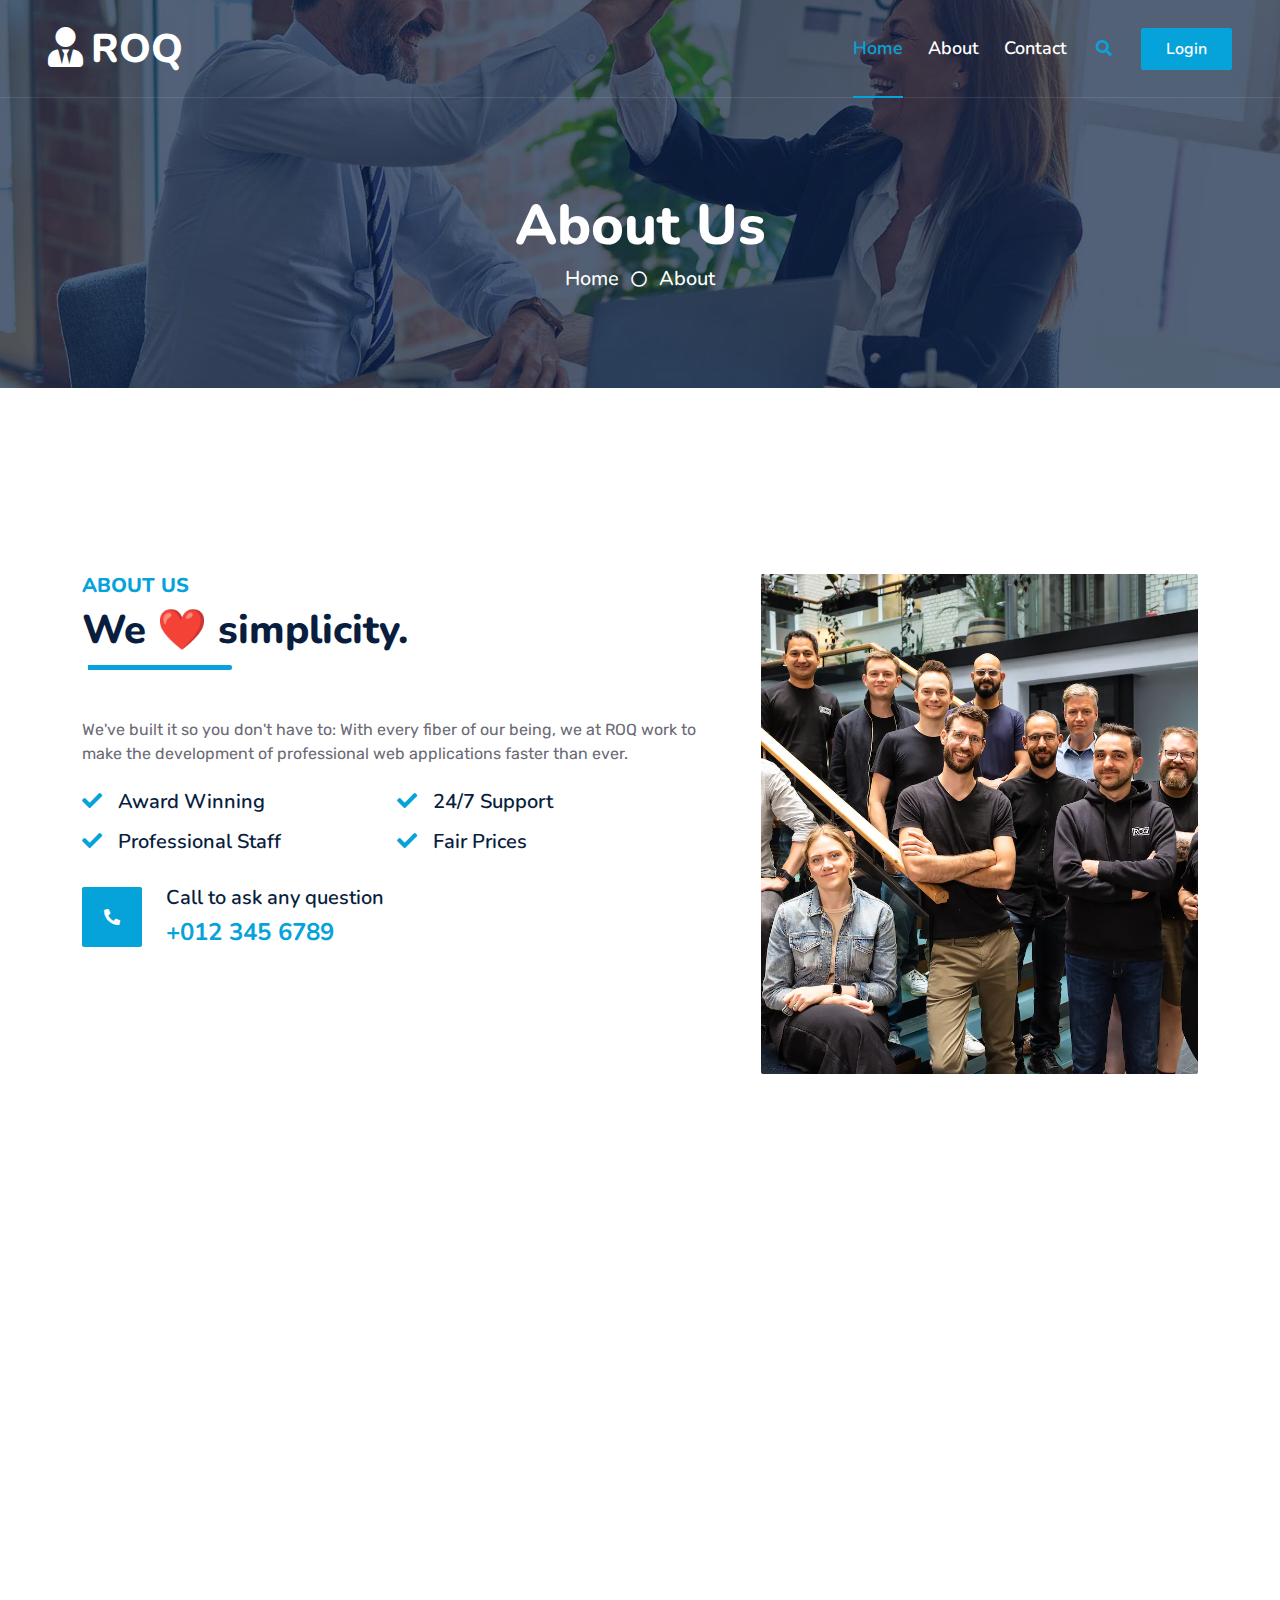
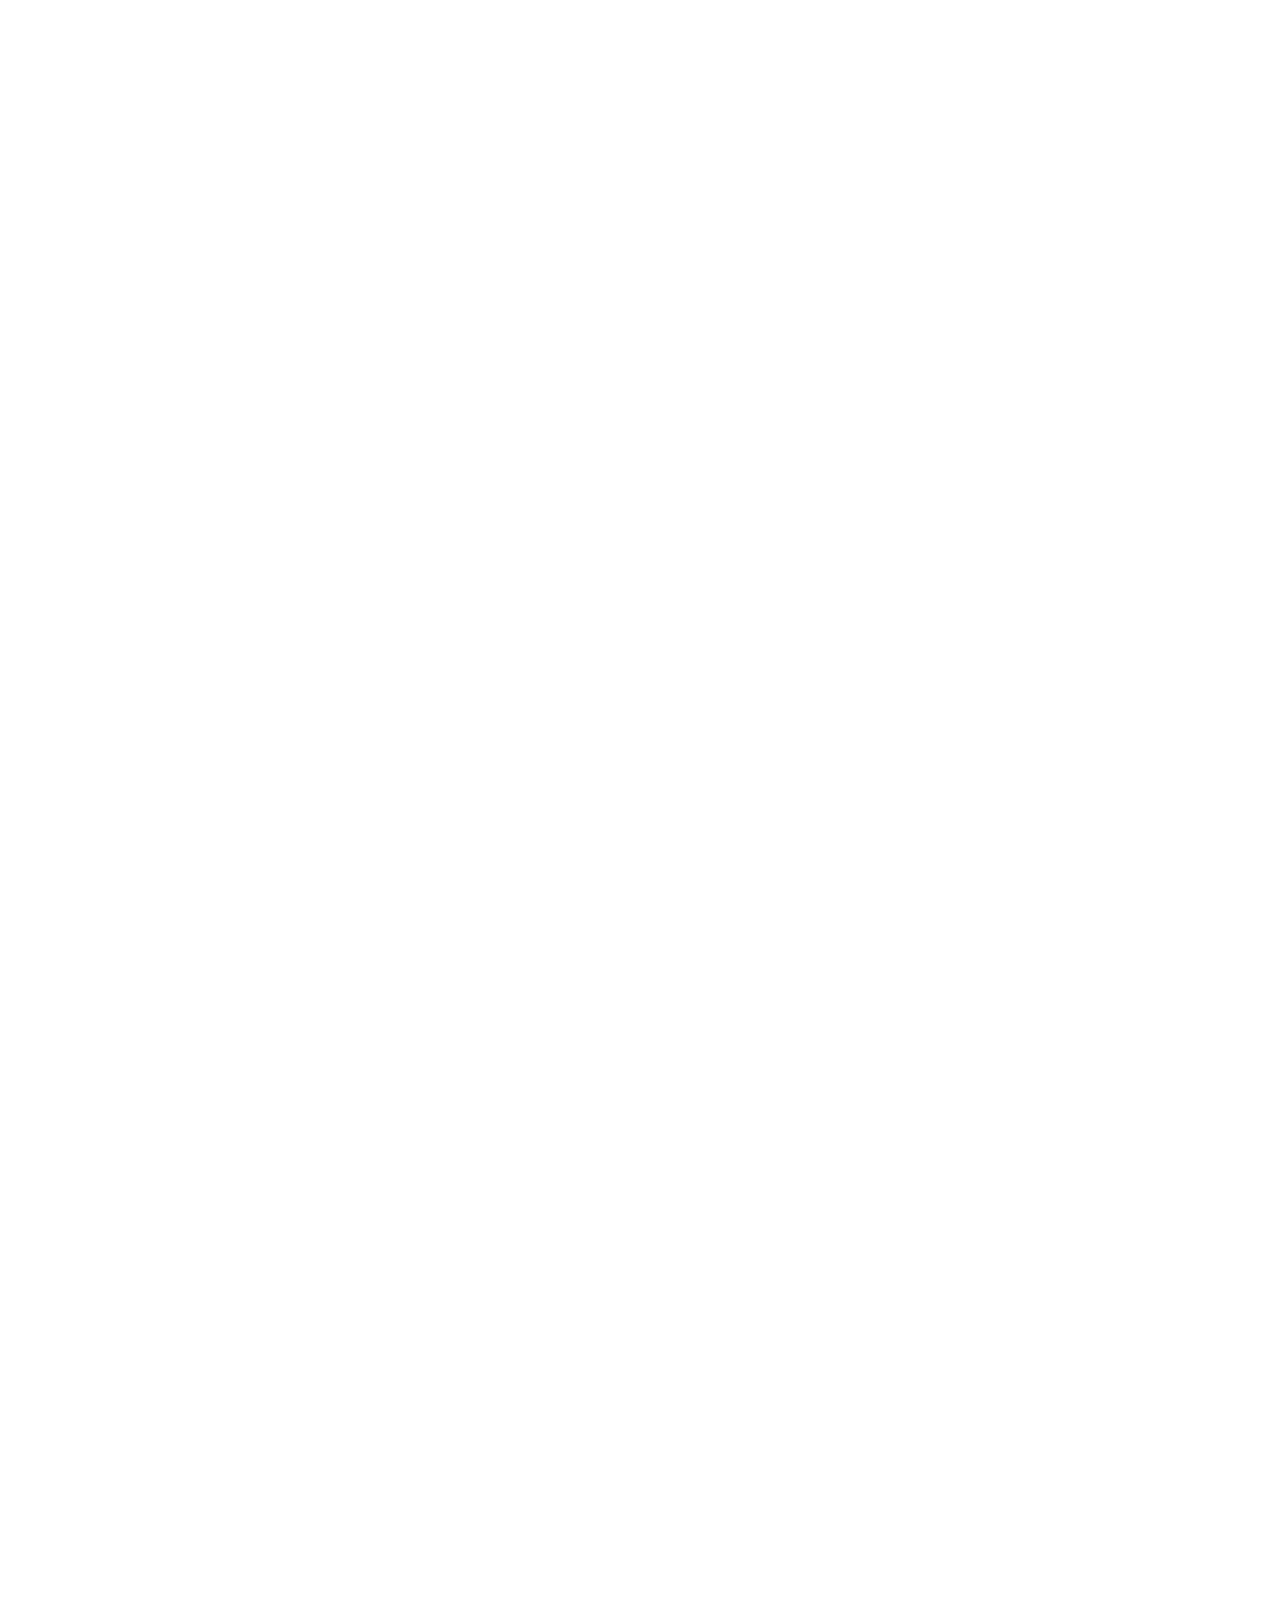
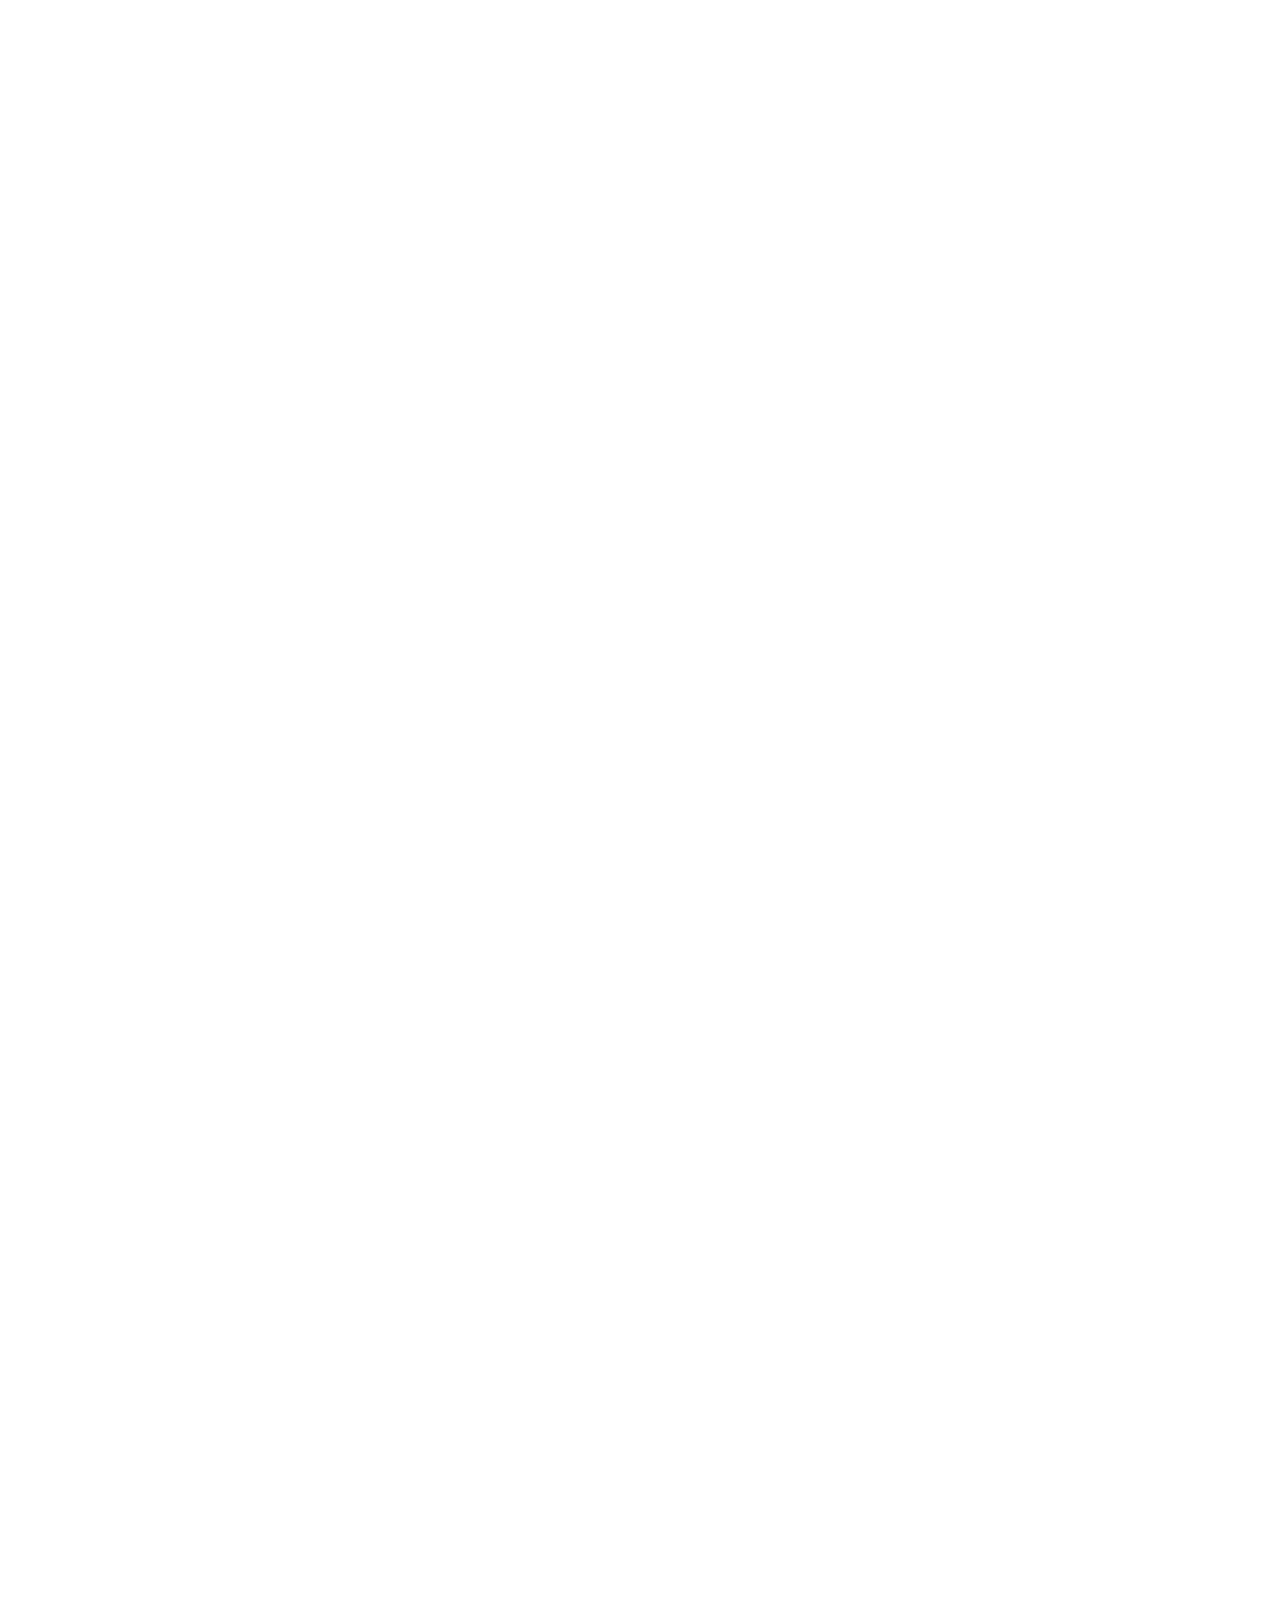
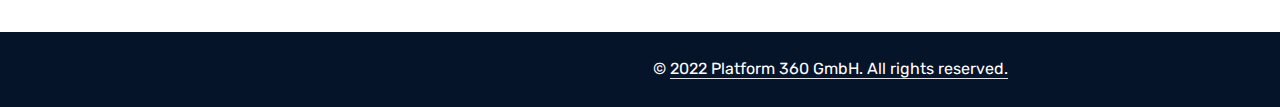
==== commit 01ef259f: "new fix" ====
--- a/about.html
+++ b/about.html
@@ -166,7 +166,56 @@
             </div>
         </div>
     </div>
+   <!-- testimonial -->
  
+   <div class="container-fluid py-5 wow fadeInUp" data-wow-delay="0.1s">
+    <div class="container py-5">
+        <div class="section-title text-center position-relative pb-3 mb-4 mx-auto" style="max-width: 600px;">
+            <h5 class="fw-bold text-primary text-uppercase">In the News</h5>
+        </div>
+        <div class="owl-carousel testimonial-carousel wow fadeInUp" data-wow-delay="0.6s">
+            <div class="testimonial-item bg-light my-4">
+                <div class="d-flex align-items-center border-bottom pt-5 pb-4 px-5">
+                    <img class="img-fluid rounded" src="img/tes1.webp" style="width: 60px; height: 60px;" >
+                    <div class="ps-4">
+                        <h4 class="text-primary mb-1">welt.de</h4>
+                        <small class="text-uppercase"></small>
+                    </div>
+                </div>
+                <div class="pt-4 pb-5 px-5">
+                    Dolor et eos labore, stet justo sed est sed. Diam sed sed dolor stet amet eirmod eos labore diam
+                </div>
+            </div>
+            <div class="testimonial-item bg-light my-4">
+                <div class="d-flex align-items-center border-bottom pt-5 pb-4 px-5">
+                    <img class="img-fluid rounded" src="img/tes2.webp" style="width: 60px; height: 60px;" >
+                    <div class="ps-4">
+                        <h4 class="text-primary mb-1">Deutche Startup</h4>
+                        <small class="text-uppercase"></small>
+                    </div>
+                </div>
+                <div class="pt-4 pb-5 px-5">
+                    Dolor et eos labore, stet justo sed est sed. Diam sed sed dolor stet amet eirmod eos labore diam
+                </div>
+            </div>
+            <div class="testimonial-item bg-light my-4">
+                <div class="d-flex align-items-center border-bottom pt-5 pb-4 px-5">
+                    <img class="img-fluid rounded" src="img/tes3.webp" style="width: 60px; height: 60px;" >
+                    <div class="ps-4">
+                        <h4 class="text-primary mb-1">Alphalist podcast</h4>
+                        <small class="text-uppercase"></small>
+                    </div>
+                </div>
+                <div class="pt-4 pb-5 px-5">
+                    Dolor et eos labore, stet justo sed est sed. Diam sed sed dolor stet amet eirmod eos labore diam
+                </div>
+            </div>
+        </div>
+    </div>
+</div>
+
+   <!-- testimonial -->
+
     <!-- Team Start -->
     <div class="container-fluid py-5 wow fadeInUp" data-wow-delay="0.1s">
         <div class="container py-5">
